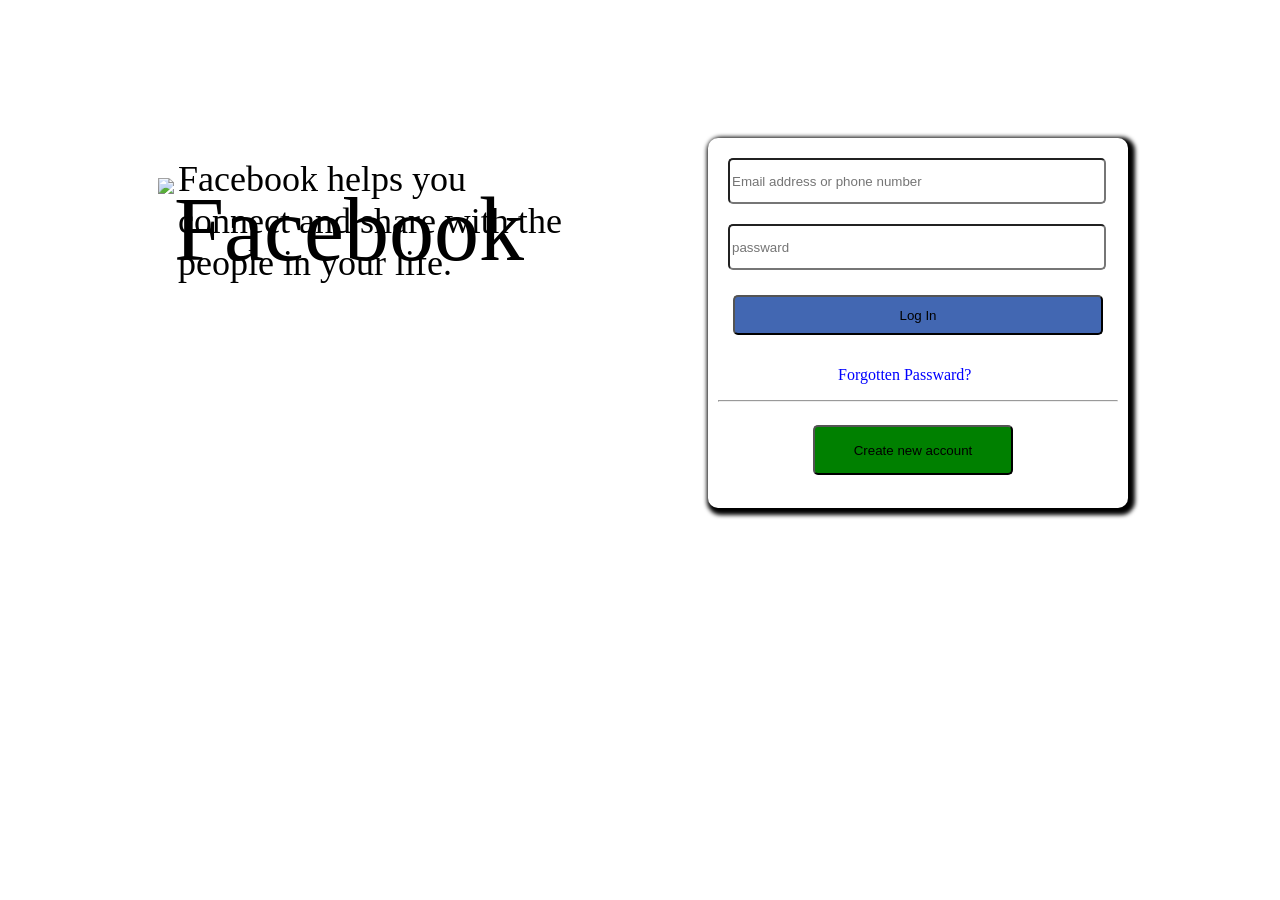
==== index.html @ 7680b6fe "Facebook Assignment" ====
<!DOCTYPE html>
<html lang="en">
<head>
    <meta charset="UTF-8">
    <meta name="viewport" content="width=device-width, initial-scale=1.0">
    <title>Facebook</title>
    <link rel="stylesheet" href="./style.css.css">
</head>
<body>
   <div class="box1">
    <form action="">
        <input type="email" placeholder="Email address or phone number" class="email"><br>
        <input type="email" placeholder="passward" class="passward"><br>
        <button>Log In</button>
    </form>
    <p class="forgotten">Forgotten Passward?</p>
    <hr class="underline">
    <button class="two">Create new account</button>
</div>
    <div>
        <img class="logo" src="https://static.xx.fbcdn.net/rsrc.php/y1/r/4lCu2zih0ca.svg" alt="Facebook">
    </div>
        <div><p class="paragraph">Facebook helps you connect and share with the people in your life.</p></div>
    
</body>
</html>
---- style.css.css ----
.box1 {
    width: 400px;
    height: 350px;
    background-color: #fff;
    box-shadow: 3px 3px 4px 4px;
    position: relative;
    left: 700px;
    top: 130px;
    padding: 10px;
    border-radius: 10px;


}

.email {
    width: 370px;
    height: 40px;
    border-radius: 5px;
    margin: 10px;
}

.passward {
    width: 370px;
    height: 40px;
    border-radius: 5px;
    margin: 10px;
}

.forgotten {
    color: blue;
    position: relative;
    left: 120px;
}



button {
    width: 370px;
    height: 40px;
    border-radius: 5px;
    margin: 15px;
    background-color: #4267b2;
}

.two {
    border-radius: 5px;
    width: 200px;
    height: 50px;
    position: relative;
    right: -80px !important;
    background-color: green !important;

}



.logo {
    position: relative;
    bottom: 200px;
    left: 150px;
    width: 250px;
    height: 100px;
    font-size: 10vh;
}

.paragraph{
    display: flex;
    justify-content: center;
    width: 400px;
    height: 200px;
    position: relative;
    bottom: 37vh;
    font-size: 4vh;
    left: 160px;
    margin: 10px;
}

body{
    background-color:#fff;
    width: 300px;
    height: 200px;

}
@media only screen and (max-width:500px){}
body{
width: 100%;

}
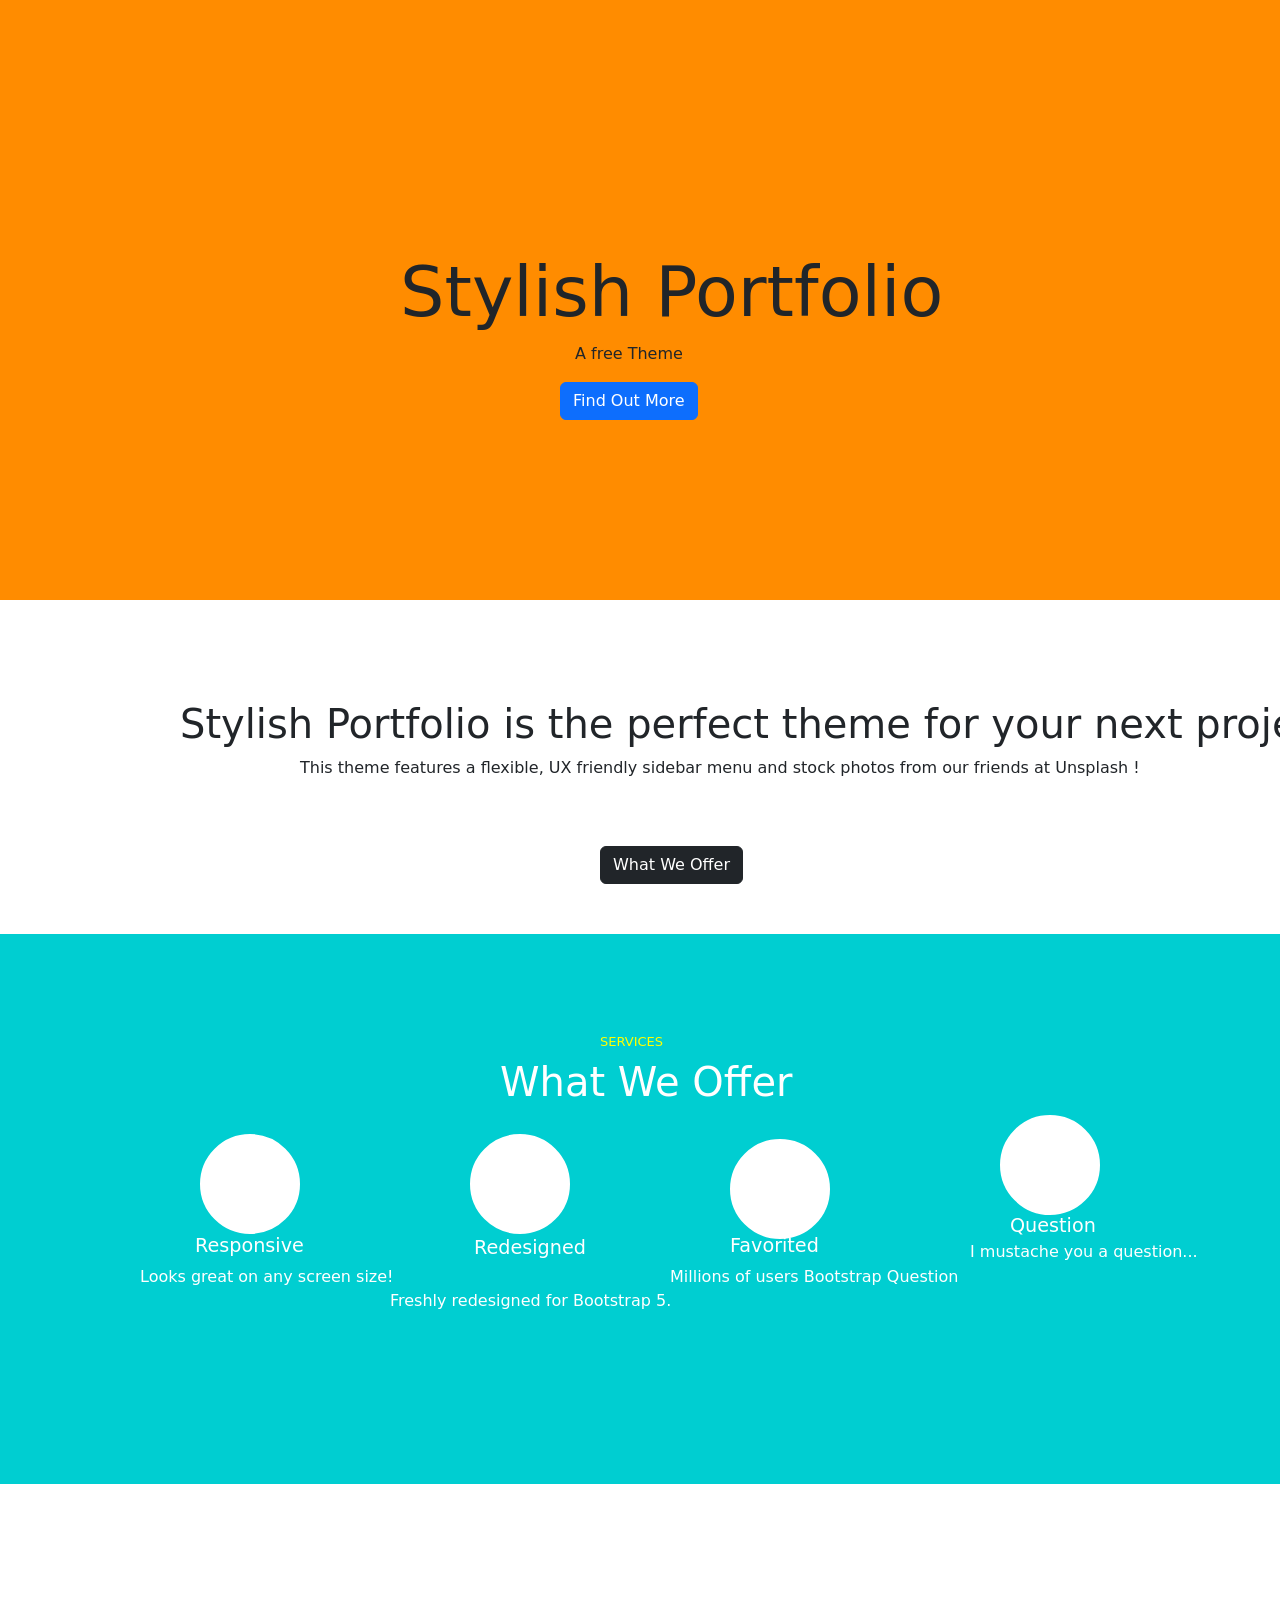
==== commit 9378e4dd: "Test" ====
--- a/index.html
+++ b/index.html
@@ -3,24 +3,43 @@
 <head>
     <meta charset="UTF-8">
     <meta name="viewport" content="width=device-width, initial-scale=1.0">
-    <title>Facebook</title>
-    <link rel="stylesheet" href="./style.css.css">
+    <title>Document</title>
+    <script src="https://kit.fontawesome.com/74cfce93f2.js" crossorigin="anonymous"></script>
+    <link href="https://cdn.jsdelivr.net/npm/bootstrap@5.3.2/dist/css/bootstrap.min.css" rel="stylesheet" integrity="sha384-T3c6CoIi6uLrA9TneNEoa7RxnatzjcDSCmG1MXxSR1GAsXEV/Dwwykc2MPK8M2HN" crossorigin="anonymous">
+    <script src="https://cdn.jsdelivr.net/npm/bootstrap@5.3.2/dist/js/bootstrap.bundle.min.js" integrity="sha384-C6RzsynM9kWDrMNeT87bh95OGNyZPhcTNXj1NW7RuBCsyN/o0jlpcV8Qyq46cDfL" crossorigin="anonymous"></script>
+    <link rel="stylesheet" href="./styles.css">
 </head>
 <body>
-   <div class="box1">
-    <form action="">
-        <input type="email" placeholder="Email address or phone number" class="email"><br>
-        <input type="email" placeholder="passward" class="passward"><br>
-        <button>Log In</button>
-    </form>
-    <p class="forgotten">Forgotten Passward?</p>
-    <hr class="underline">
-    <button class="two">Create new account</button>
+<div class="header">
+    <h1 class="heading">Stylish Portfolio</h1>
+    <p class="paragraph">A free Theme</p>
+    <a class="btn btn-primary" role="button" aria-disabled="true">Find Out More</a>
 </div>
-    <div>
-        <img class="logo" src="https://static.xx.fbcdn.net/rsrc.php/y1/r/4lCu2zih0ca.svg" alt="Facebook">
-    </div>
-        <div><p class="paragraph">Facebook helps you connect and share with the people in your life.</p></div>
-    
+<div><h1 class="heading-1">Stylish Portfolio is the perfect theme for your next project!</h1>
+    <p class="paragraph-1">This theme features a flexible, UX friendly sidebar menu and stock photos from our friends at Unsplash !</p>
+</div>
+<div> <button type="button" class="btn btn-dark button">What We Offer</button></div>
+<div class="header-1">
+    <h1 class="heading-2">SERVICES</h1>
+    <h1 class="heading-3">What We Offer</h1>
+    <div class="circle"></div>
+    <i class="fa-solid fa-mobile"></i>
+    <h1 class="heading-4">Responsive</h1>
+    <p class="paragraph-2">Looks great on any screen size!</p>
+</div>
+<div class="circle-1">
+<i class="fa-solid fa-pencil"></i>
+<h1 class="heading-5">Redesigned</h1>
+</div>
+<p class="paragraph-4">Freshly redesigned for Bootstrap 5.</p>
+<div class="circle-2"></div>
+<i class="fa-solid fa-thumbs-up"></i>
+<h1 class="heading-6">Favorited</h1>
+<p class="paragraph-5">Millions of users  Bootstrap Question
+    </p>
+    <div class="circle-3"></div>
+    <img src="https://cdn-icons-png.flaticon.com/128/3859/3859976.png" class="Icon-4" alt="">
+    <h1 class="heading-7">Question</h1>
+    <p class="paragraph-6">I mustache you a question...</p>
 </body>
 </html>
--- a/styles.css
+++ b/styles.css
@@ -0,0 +1,182 @@
+.header{
+    width: 1350px;
+    height: 600px;
+    background-color:darkorange;
+}
+.heading{
+    position: relative;
+   left: 400px;
+  top: 250px;
+  font-size:70px
+}
+.paragraph{
+    position: relative;
+    left: 575px;
+    top: 250px;
+}
+.btn-primary{
+    position: relative;
+    top: 250px;
+    left: 560px;
+}
+.heading-1{
+    position: relative;
+    left: 180px;
+    top: 100px;
+}
+.paragraph-1{
+    position: relative;
+    left: 300px;
+    top: 100px;
+}
+.btn-dark{
+    display: flex;
+    justify-content: center;
+}
+.button{
+    position: relative;
+    left: 600px;
+    top: 150px;
+}
+.header-1{
+    background-color:darkturquoise;
+    width: 1350px;
+    height: 550px;
+    position: relative;
+    top: 200px;
+}
+.heading-2{
+    position: relative;
+    left: 600px;
+    top: 100px;
+    font-size: small;
+    color: yellow;
+}
+.heading-3{
+    position: relative;
+    left: 500px;
+    top: 100px;
+    color: white;
+}
+.circle{
+    width: 100px;
+    height: 100px;
+    background-color:white;
+    border: 2px solid white;
+    border-radius: 170px;
+    position: relative;
+   left: 200px;
+   top: 120px;
+}
+.fa-mobile{
+    position: relative;
+    left: 240px;
+    top: 55px;
+    width: 100vh;
+    
+}
+.heading-4{
+    position: relative;
+    top: 120px;
+    left: 195px;
+    color: white ;
+    font-size: larger;
+    bottom: 30px;
+}
+.paragraph-2{
+    position: relative;
+    top: 120px;
+    left: 140px;
+    color: white;
+}
+.circle-1{
+    width: 100px;
+    height: 100px;
+    background-color:white;
+    border: 2px solid white;
+    border-radius: 170px;
+    position: relative;
+   left:470px;
+   bottom: 150px;
+}
+.fa-pencil{
+    position: relative;
+    left: 40px;
+    top: 40px;
+}
+.heading-5{
+    position: relative;
+    top: 100px;
+    right: 50px;
+    color: white;
+    font-size: larger;
+   left: 2px;
+}
+.paragraph-4{
+    position: relative;
+    bottom: 95px;
+    left: 390px;
+    color: white;
+}
+.circle-2{
+    width: 100px;
+    height: 100px;
+    background-color:white;
+    border: 2px solid white;
+    border-radius: 170px;
+    position: relative;
+   left: 730px;
+   bottom: 285px;
+}
+.fa-thumbs-up{
+    position: relative;
+    left: 770px;
+    bottom: 350px;
+}
+.heading-6{
+    position: relative;
+    left: 730px;
+    bottom: 290px;
+    color: white;
+    font-size: larger;
+}
+.paragraph-5{
+    position: relative;
+    left: 670px;
+    bottom: 290px;
+    color: white;
+   
+}
+.circle-3{
+    width: 100px;
+    height: 100px;
+    background-color:white;
+    border: 2px solid white;
+    border-radius: 170px;
+    position: relative;
+    left: 1000px;
+    bottom: 480px;
+}
+.Icon-4{
+   width: 50px;
+   position: relative;
+   left: 1025px;
+   bottom: 555px;
+}
+.heading-7{
+    position: relative;
+    left: 1010px;
+    bottom: 505px;
+    color: white;
+    font-size: larger;
+}
+.paragraph-6{
+    position: relative;
+    left: 970px;
+    bottom: 510px;
+    color: white;
+}
+@media only screen and (min width:200px){
+    body
+}
+    
